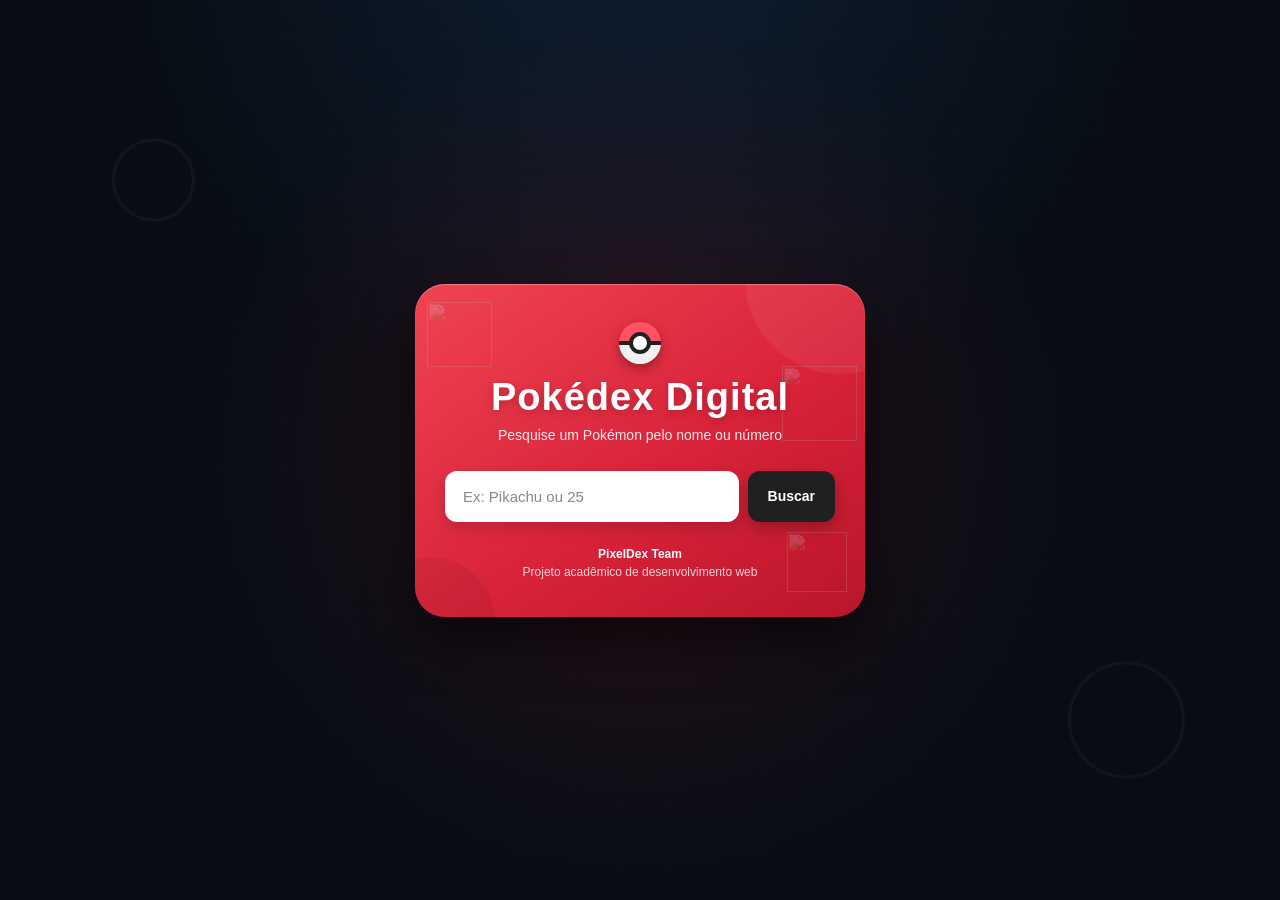
==== versão melhorada/index.html @ 2aca335a "Add files via upload" ====
<!DOCTYPE html>
<html lang="pt-BR">

<head>
    <meta charset="UTF-8">
    <meta name="viewport" content="width=device-width, initial-scale=1.0">

    <title>Pokédex Digital</title>

    <link rel="stylesheet" href="style.css">
</head>

<body>

    <main class="pokedex-container">

        <!-- Pokémon decorativos -->
        <div class="decoracoes">

            <img
                class="pokemon-decoracao pokemon-1"
                src="https://raw.githubusercontent.com/PokeAPI/sprites/master/sprites/pokemon/25.png"
                alt=""
            >

            <img
                class="pokemon-decoracao pokemon-2"
                src="https://raw.githubusercontent.com/PokeAPI/sprites/master/sprites/pokemon/6.png"
                alt=""
            >

            <img
                class="pokemon-decoracao pokemon-3"
                src="https://raw.githubusercontent.com/PokeAPI/sprites/master/sprites/pokemon/7.png"
                alt=""
            >

        </div>

        <header>

            <div class="pokebola-decorativa"></div>

            <h1>Pokédex Digital</h1>

            <p>
                Pesquise um Pokémon pelo nome ou número
            </p>

        </header>

        <section class="search-area">

            <input
                type="text"
                id="inputPokemon"
                placeholder="Ex: Pikachu ou 25"
                aria-label="Nome ou número do Pokémon"
            >

            <button onclick="buscarPokemon()">
                Buscar
            </button>

        </section>

        <p id="mensagemErro" class="oculto">
            Carregando...
        </p>

        <!-- Card do Pokémon -->
        <section id="cardPokemon" class="pokemon-card oculto">

            <img
                id="imagemPokemon"
                src=""
                alt="Imagem do Pokémon"
            >

            <div class="info">

                <span id="numeroPokemon" class="badge">
                    #000
                </span>

                <h2 id="nomePokemon">
                    Nome
                </h2>

                <div class="pokemon-details">

                    <p>
                        <span>Tipo</span>

                        <strong id="tipoPokemon">
                            ---
                        </strong>
                    </p>

                    <p>
                        <span>Peso</span>

                        <strong>
                            <span id="pesoPokemon">---</span> kg
                        </strong>
                    </p>

                </div>

            </div>

        </section>

        <footer>

            <strong>PixelDex Team</strong>

            <span>
                Projeto acadêmico de desenvolvimento web
            </span>

        </footer>

    </main>

    <script src="script.js"></script>

</body>

</html>
---- versão melhorada/style.css ----
* {
    box-sizing: border-box;
    margin: 0;
    padding: 0;
}

body {
    font-family: Arial, sans-serif;
    min-height: 100vh;

    display: flex;
    justify-content: center;
    align-items: center;

    background-color: #080d14;

    background-image:

        /* Brilho vermelho central */
        radial-gradient(
            circle at 50% 50%,
            rgba(220, 35, 58, 0.22) 0%,
            rgba(220, 35, 58, 0.08) 28%,
            transparent 55%
        ),

        /* Brilho azul superior */
        radial-gradient(
            circle at 50% -10%,
            rgba(40, 110, 180, 0.18) 0%,
            transparent 45%
        ),

        /* Linhas horizontais de interface */
        repeating-linear-gradient(
            0deg,
            transparent 0px,
            transparent 47px,
            rgba(255, 255, 255, 0.018) 48px
        ),

        /* Linhas verticais de interface */
        repeating-linear-gradient(
            90deg,
            transparent 0px,
            transparent 47px,
            rgba(255, 255, 255, 0.018) 48px
        ),

        /* Pequenos detalhes circulares */
        radial-gradient(
            circle at 12% 20%,
            transparent 0,
            transparent 38px,
            rgba(255, 255, 255, 0.035) 39px,
            rgba(255, 255, 255, 0.035) 41px,
            transparent 42px
        ),

        radial-gradient(
            circle at 88% 80%,
            transparent 0,
            transparent 55px,
            rgba(255, 255, 255, 0.035) 56px,
            rgba(255, 255, 255, 0.035) 58px,
            transparent 59px
        );

    padding: 20px;
}

/* =========================
   CONTAINER PRINCIPAL
========================= */

.pokedex-container {
    position: relative;
    overflow: hidden;

    width: 100%;
    max-width: 450px;

    padding: 38px 30px;

    background:
        linear-gradient(
            145deg,
            #f04452 0%,
            #d9233a 55%,
            #b9162b 100%
        );

    border-radius: 30px;

    box-shadow:
        0 25px 50px rgba(0, 0, 0, 0.55),
        inset 0 1px 1px rgba(255, 255, 255, 0.3);

    text-align: center;
    color: white;
}

/* =========================
   DETALHES DO FUNDO
========================= */

.pokedex-container::before {
    content: "";

    position: absolute;

    width: 190px;
    height: 190px;

    border-radius: 50%;

    background: rgba(255, 255, 255, 0.06);

    top: -100px;
    right: -70px;
}

.pokedex-container::after {
    content: "";

    position: absolute;

    width: 130px;
    height: 130px;

    border-radius: 50%;

    background: rgba(0, 0, 0, 0.06);

    bottom: -70px;
    left: -50px;
}

/* =========================
   POKÉMON DECORATIVOS
========================= */

.decoracoes {
    position: absolute;

    inset: 0;

    pointer-events: none;

    z-index: 0;
}

.pokemon-decoracao {
    position: absolute;

    width: 65px;
    height: 65px;

    object-fit: contain;

    image-rendering: pixelated;

    opacity: 0.18;

    animation: flutuar 3s ease-in-out infinite;
}

.pokemon-1 {
    top: 18px;
    left: 12px;

    animation-delay: 0s;
}

.pokemon-2 {
    top: 82px;
    right: 8px;

    width: 75px;
    height: 75px;

    animation-delay: 1s;
}

.pokemon-3 {
    bottom: 25px;
    right: 18px;

    width: 60px;
    height: 60px;

    animation-delay: 2s;
}

@keyframes flutuar {

    0%,
    100% {
        transform: translateY(0) rotate(-5deg);
    }

    50% {
        transform: translateY(-8px) rotate(5deg);
    }
}

/* =========================
   POKÉBOLA DECORATIVA
========================= */

.pokebola-decorativa {
    position: relative;

    width: 42px;
    height: 42px;

    margin: 0 auto 12px;

    border-radius: 50%;

    background:
        linear-gradient(
            to bottom,
            #ff5263 0%,
            #ff5263 46%,
            #222 46%,
            #222 54%,
            #f1f1f1 54%,
            #f1f1f1 100%
        );

    box-shadow:
        0 5px 12px rgba(0, 0, 0, 0.3);

    animation: pulsar 2.5s ease-in-out infinite;
}

.pokebola-decorativa::before {
    content: "";

    position: absolute;

    width: 14px;
    height: 14px;

    border-radius: 50%;

    background: white;

    border: 4px solid #222;

    top: 50%;
    left: 50%;

    transform: translate(-50%, -50%);

    z-index: 2;
}

@keyframes pulsar {

    0%,
    100% {
        transform: scale(1);
    }

    50% {
        transform: scale(1.08);
    }
}

/* =========================
   CABEÇALHO
========================= */

header {
    position: relative;

    z-index: 1;
}

header h1 {
    font-size: 38px;

    font-weight: 800;

    letter-spacing: 1px;

    margin-bottom: 8px;

    text-shadow:
        0 3px 8px rgba(0, 0, 0, 0.2);
}

header p {
    font-size: 14px;

    opacity: 0.9;

    margin-bottom: 28px;
}

/* =========================
   ÁREA DE BUSCA
========================= */

.search-area {
    position: relative;

    z-index: 1;

    display: flex;

    gap: 9px;

    margin-bottom: 10px;
}

.search-area input {
    flex: 1;

    padding: 15px 16px;

    border: 2px solid transparent;

    border-radius: 12px;

    outline: none;

    background: white;

    color: #222;

    font-size: 15px;

    box-shadow:
        0 6px 15px rgba(0, 0, 0, 0.15);

    transition: 0.2s;
}

.search-area input::placeholder {
    color: #888;
}

.search-area input:focus {
    border-color: #222;

    transform: translateY(-1px);
}

.search-area button {
    padding: 13px 20px;

    border: none;

    border-radius: 12px;

    background: #202020;

    color: white;

    cursor: pointer;

    font-weight: bold;

    font-size: 14px;

    box-shadow:
        0 6px 15px rgba(0, 0, 0, 0.25);

    transition: 0.2s;
}

.search-area button:hover {
    background: #000;

    transform: translateY(-2px);
}

.search-area button:active {
    transform: translateY(0);
}

/* =========================
   MENSAGEM
========================= */

#mensagemErro {
    position: relative;

    z-index: 1;

    margin: 14px 0;

    font-size: 14px;

    font-weight: bold;

    color: white;
}

/* =========================
   ELEMENTOS OCULTOS
========================= */

.oculto {
    display: none !important;
}

/*
   Essa regra é importante porque
   .pokemon-card possui display:flex.
   O !important garante que o card
   permaneça escondido no início.
*/

.pokemon-card.oculto {
    display: none !important;
}

/* =========================
   CARD DO POKÉMON
========================= */

.pokemon-card {
    position: relative;

    z-index: 1;

    display: flex;

    flex-direction: column;

    align-items: center;

    background: #ffffff;

    color: #222;

    border-radius: 22px;

    padding: 22px;

    margin-top: 18px;

    box-shadow:
        0 12px 25px rgba(0, 0, 0, 0.25);

    animation: aparecer 0.3s ease;
}

.pokemon-card img {
    width: 190px;
    height: 190px;

    object-fit: contain;

    transition: transform 0.25s;
}

.pokemon-card img:hover {
    transform: scale(1.08);
}

.info {
    width: 100%;
}

.pokemon-card h2 {
    font-size: 30px;

    margin: 8px 0 6px;

    text-transform: capitalize;

    color: #171717;
}

/* =========================
   NÚMERO DO POKÉMON
========================= */

.badge {
    display: inline-block;

    background: #222;

    color: white;

    padding: 5px 13px;

    border-radius: 20px;

    font-size: 13px;

    font-weight: bold;
}

/* =========================
   INFORMAÇÕES
========================= */

.pokemon-details {
    display: flex;

    justify-content: center;

    gap: 12px;

    margin-top: 18px;
}

.pokemon-details p {
    flex: 1;

    background: #f1f1f1;

    border-radius: 11px;

    padding: 11px;

    display: flex;

    flex-direction: column;

    gap: 5px;
}

.pokemon-details span {
    color: #777;

    font-size: 13px;
}

.pokemon-details strong {
    font-size: 16px;

    text-transform: capitalize;

    color: #222;
}

/* =========================
   RODAPÉ
========================= */

footer {
    position: relative;

    z-index: 1;

    display: flex;

    flex-direction: column;

    gap: 4px;

    margin-top: 25px;

    font-size: 12px;
}

footer span {
    opacity: 0.8;
}

/* =========================
   ANIMAÇÃO DO CARD
========================= */

@keyframes aparecer {

    from {
        opacity: 0;

        transform:
            translateY(12px)
            scale(0.98);
    }

    to {
        opacity: 1;

        transform:
            translateY(0)
            scale(1);
    }
}

/* =========================
   CELULAR
========================= */

@media (max-width: 480px) {

    body {
        padding: 12px;
    }

    .pokedex-container {
        padding: 28px 18px;

        border-radius: 24px;
    }

    header h1 {
        font-size: 30px;
    }

    header p {
        font-size: 13px;
    }

    .search-area {
        flex-direction: column;
    }

    .search-area button {
        width: 100%;
    }

    .pokemon-card img {
        width: 160px;
        height: 160px;
    }

    .pokemon-decoracao {
        opacity: 0.12;
    }

}
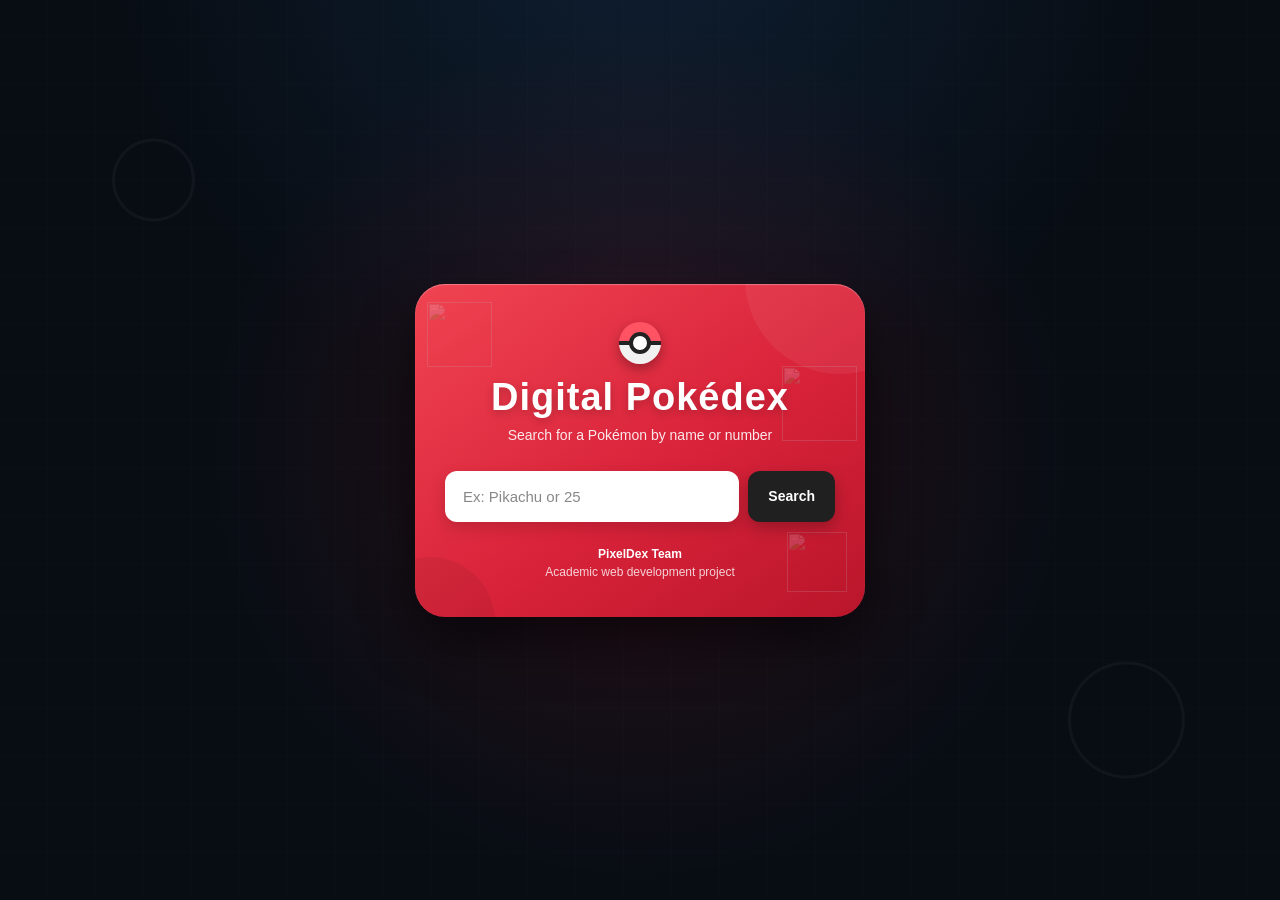
==== commit 3b754b29: "index.html" ====
--- a/versão melhorada/index.html
+++ b/versão melhorada/index.html
@@ -1,11 +1,11 @@
 <!DOCTYPE html>
-<html lang="pt-BR">
+<html lang="en">
 
 <head>
     <meta charset="UTF-8">
     <meta name="viewport" content="width=device-width, initial-scale=1.0">
 
-    <title>Pokédex Digital</title>
+    <title>Digital Pokédex</title>
 
     <link rel="stylesheet" href="style.css">
 </head>
@@ -14,7 +14,7 @@
 
     <main class="pokedex-container">
 
-        <!-- Pokémon decorativos -->
+        <!-- Decorative Pokémon -->
         <div class="decoracoes">
 
             <img
@@ -41,10 +41,10 @@
 
             <div class="pokebola-decorativa"></div>
 
-            <h1>Pokédex Digital</h1>
+            <h1>Digital Pokédex</h1>
 
             <p>
-                Pesquise um Pokémon pelo nome ou número
+                Search for a Pokémon by name or number
             </p>
 
         </header>
@@ -54,27 +54,27 @@
             <input
                 type="text"
                 id="inputPokemon"
-                placeholder="Ex: Pikachu ou 25"
-                aria-label="Nome ou número do Pokémon"
+                placeholder="Ex: Pikachu or 25"
+                aria-label="Pokémon name or number"
             >
 
             <button onclick="buscarPokemon()">
-                Buscar
+                Search
             </button>
 
         </section>
 
         <p id="mensagemErro" class="oculto">
-            Carregando...
+            Loading...
         </p>
 
-        <!-- Card do Pokémon -->
+        <!-- Pokémon Card -->
         <section id="cardPokemon" class="pokemon-card oculto">
 
             <img
                 id="imagemPokemon"
                 src=""
-                alt="Imagem do Pokémon"
+                alt="Pokémon image"
             >
 
             <div class="info">
@@ -84,13 +84,13 @@
                 </span>
 
                 <h2 id="nomePokemon">
-                    Nome
+                    Name
                 </h2>
 
                 <div class="pokemon-details">
 
                     <p>
-                        <span>Tipo</span>
+                        <span>Type</span>
 
                         <strong id="tipoPokemon">
                             ---
@@ -98,7 +98,7 @@
                     </p>
 
                     <p>
-                        <span>Peso</span>
+                        <span>Weight</span>
 
                         <strong>
                             <span id="pesoPokemon">---</span> kg
@@ -116,7 +116,7 @@
             <strong>PixelDex Team</strong>
 
             <span>
-                Projeto acadêmico de desenvolvimento web
+                Academic web development project
             </span>
 
         </footer>
@@ -127,4 +127,4 @@
 
 </body>
 
-</html>+</html>
